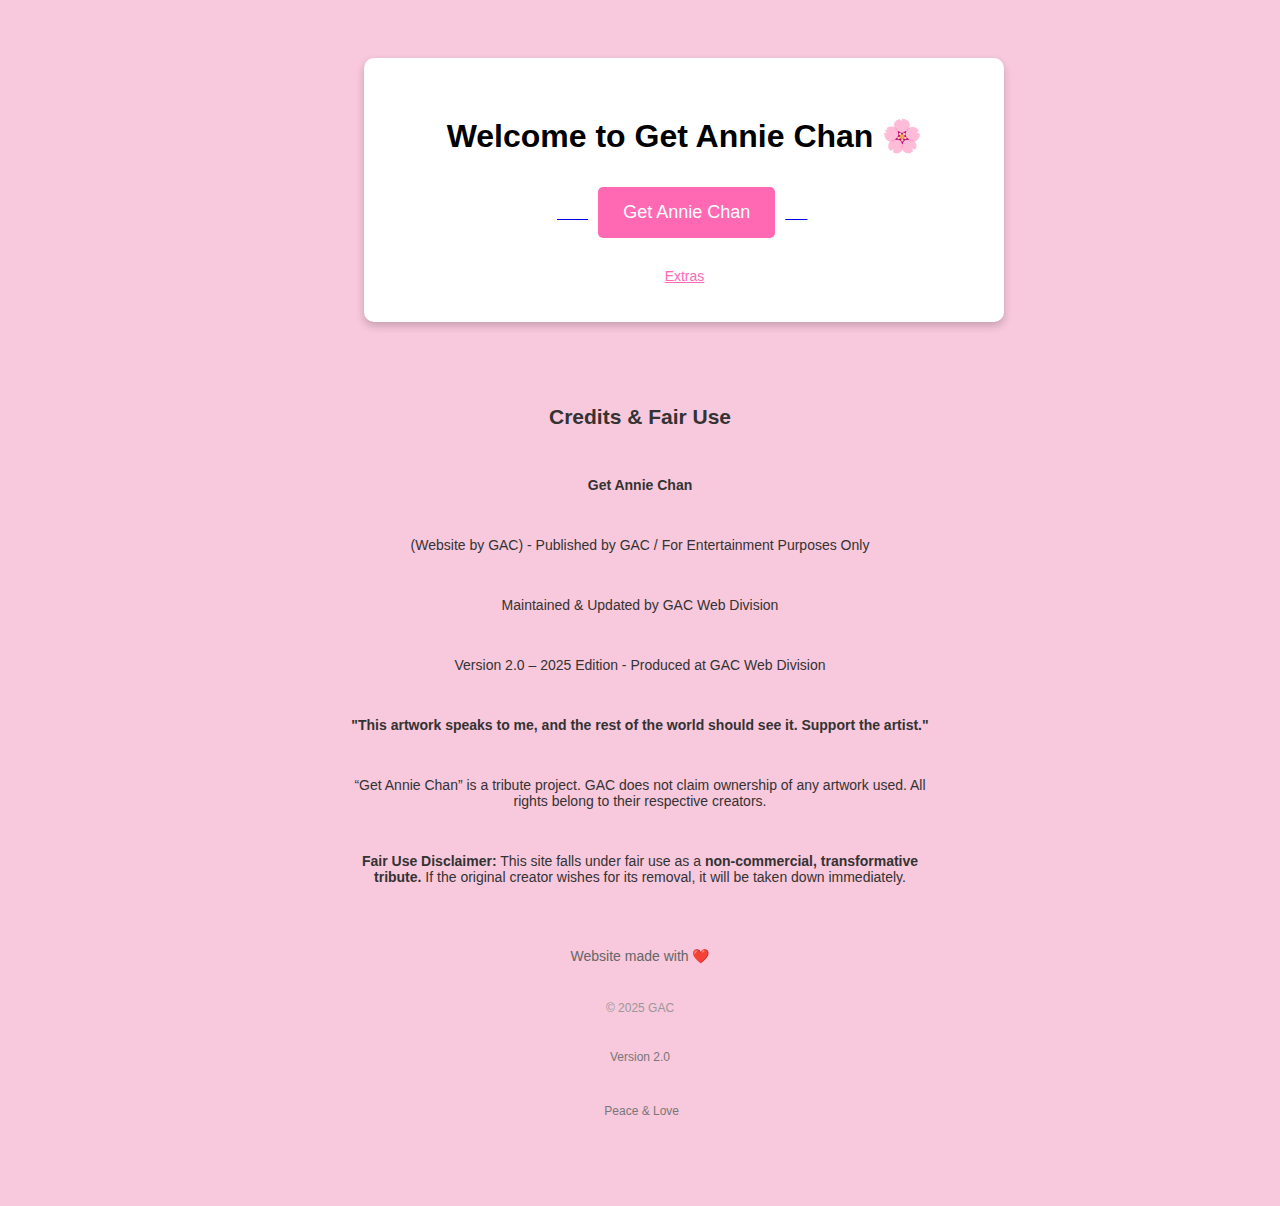
==== index.html @ fbb372e2 "Update index.html" ====
<!DOCTYPE html>
<html lang="en">
<head>
  <meta charset="UTF-8" />
  <meta name="viewport" content="width=device-width, initial-scale=1.0" />
  <title>Get Annie Chan</title>

  <!-- Link to external CSS -->
  <link rel="stylesheet" href="style.css" />

  <!-- Web App Manifest -->
  <link rel="manifest" href="manifest.json" />
  <link rel="icon" type="image/png" href="favicon.png" />
</head>
<body>
  <div class="container">
    <h1>Welcome to Get Annie Chan 🌸</h1>

    <!-- Main Download Button -->
    <a id="downloadButton" href="annie_chan.png" onclick="handleDownload(event);">
      <button class="default-btn">Get Annie Chan</button>
    </a>

    <!-- Extras Tab (Still Below Main Box) -->
    <a href="extras.html" class="extras-link">Extras</a>
  </div>

  <!-- Credits & Fair Use (Now Under Main Box, No Extra Box) -->
  <div class="credits-section">
    <h2>Credits & Fair Use</h2>
    <p><strong>Get Annie Chan</strong></p>
    <p>(Website by GAC) - Published by GAC / For Entertainment Purposes Only</p>
    <p>Maintained & Updated by GAC Web Division</p>
    <p>Version 2.0 – 2025 Edition - Produced at GAC Web Division</p>
    <p><strong>"This artwork speaks to me, and the rest of the world should see it. Support the artist."</strong></p>
    <p>“Get Annie Chan” is a tribute project. GAC does not claim ownership of any artwork used. All rights belong to their respective creators.</p>
    <p><strong>Fair Use Disclaimer:</strong> This site falls under fair use as a <strong>non-commercial, transformative tribute.</strong> If the original creator wishes for its removal, it will be taken down immediately.</p>

    <!-- Hidden Tribute to Sweet Girl -->
    <!-- Rest in peace, Sweet Girl. 🐋 -->
  </div>

  <!-- Footer -->
  <p class="footer">Website made with ❤️</p>
  <p class="copyright">© 2025 GAC</p>
  <p class="version">Version 2.0</p>
  <p style="font-size: 12px; color: #777; margin-top: 10px;">
    Peace & <a href="https://www.youtube.com/@g99ct" target="_blank" style="text-decoration: none; color: inherit;">Love</a>
  </p>

  <!-- JavaScript -->
  <script>
    // Register Service Worker
    if ('serviceWorker' in navigator) {
      navigator.serviceWorker.register('/service-worker.js')
        .then(() => console.log("Service Worker Registered"))
        .catch(error => console.error("Service Worker Error:", error));
    }

    // Haptic Feedback
    function triggerHapticFeedback() {
      if ("vibrate" in navigator) {
        navigator.vibrate(50);
      }
    }

    // Detect iOS Version
    function getIOSVersion() {
      let match = navigator.userAgent.match(/OS (\d+)_(\d+)_?(\d+)?/);
      return match ? parseFloat(match[1] + "." + match[2]) : null;
    }

    // Handle Download Button Behavior
    function handleDownload(event) {
      let iosVersion = getIOSVersion();

      if (iosVersion && iosVersion >= 11) {
        const link = document.createElement("a");
        link.href = "annie_chan.png";
        link.download = "annie_chan.png";
        document.body.appendChild(link);
        link.click();
        document.body.removeChild(link);
      } else {
        window.open("annie_chan.png", "_blank");
      }

      triggerHapticFeedback();
      event.preventDefault();
    }
  </script>
</body>
</html>
---- style.css ----
body { 
    font-family: Arial, sans-serif; 
    text-align: center; 
    padding: 50px;
    background-color: #f8c8dc; /* Soft Pink */
}
button {
    padding: 15px 25px;
    font-size: 18px;
    cursor: pointer;
    border: none;
    border-radius: 5px;
    transition: background-color 0.3s;
    margin: 10px;
}
.default-btn {
    background-color: #ff69b4; /* Pink */
    color: white;
}
.default-btn:hover {
    background-color: #ff1493; /* Darker Pink */
}
.container {
    background: white;
    padding: 20px;
    border-radius: 10px;
    box-shadow: 0 4px 8px rgba(0, 0, 0, 0.2);
    display: inline-block;
    width: 80%;
    max-width: 600px;
    margin-bottom: 20px; /* Adds space below the main box */
}
.footer {
    font-size: 14px;
    margin-top: 15px;
    color: #666;
}
.copyright {
    font-size: 12px;
    color: #999;
    margin-top: 5px;
}
.version {
    font-size: 12px;
    color: #777;
    margin-top: 5px;
}
/* Small Extras Button */
.extras-link {
    display: block;
    margin-top: 20px;
    font-size: 14px;
    color: #ff69b4; /* Pink */
    text-decoration: underline;
    cursor: pointer;
}
.extras-link:hover {
    color: #ff1493; /* Darker Pink */
}
/* Credits Section (Now Styled as Regular Text) */
.credits-section {
    text-align: center;
    margin-top: 30px;
    font-size: 14px;
    color: #333;
    width: 80%;
    max-width: 600px;
    margin-left: auto;
    margin-right: auto;
}
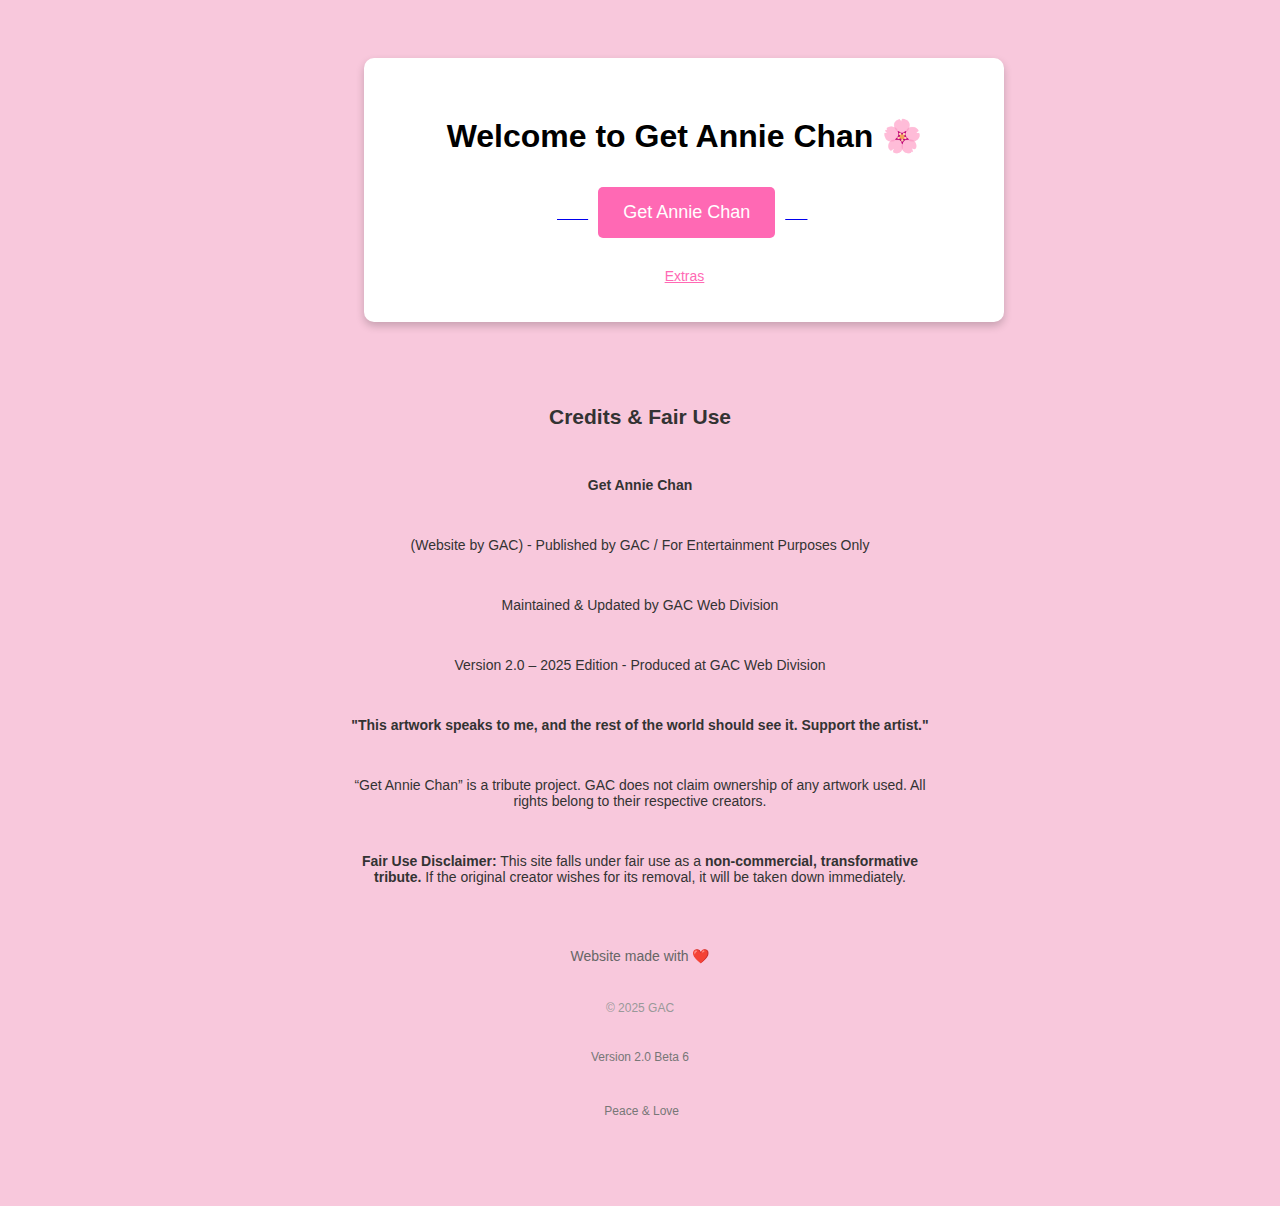
==== commit adb975e1: "Update index.html" ====
--- a/index.html
+++ b/index.html
@@ -43,7 +43,7 @@
   <!-- Footer -->
   <p class="footer">Website made with ❤️</p>
   <p class="copyright">© 2025 GAC</p>
-  <p class="version">Version 2.0</p>
+  <p class="version">Version 2.0 Beta 6</p>
   <p style="font-size: 12px; color: #777; margin-top: 10px;">
     Peace & <a href="https://www.youtube.com/@g99ct" target="_blank" style="text-decoration: none; color: inherit;">Love</a>
   </p>
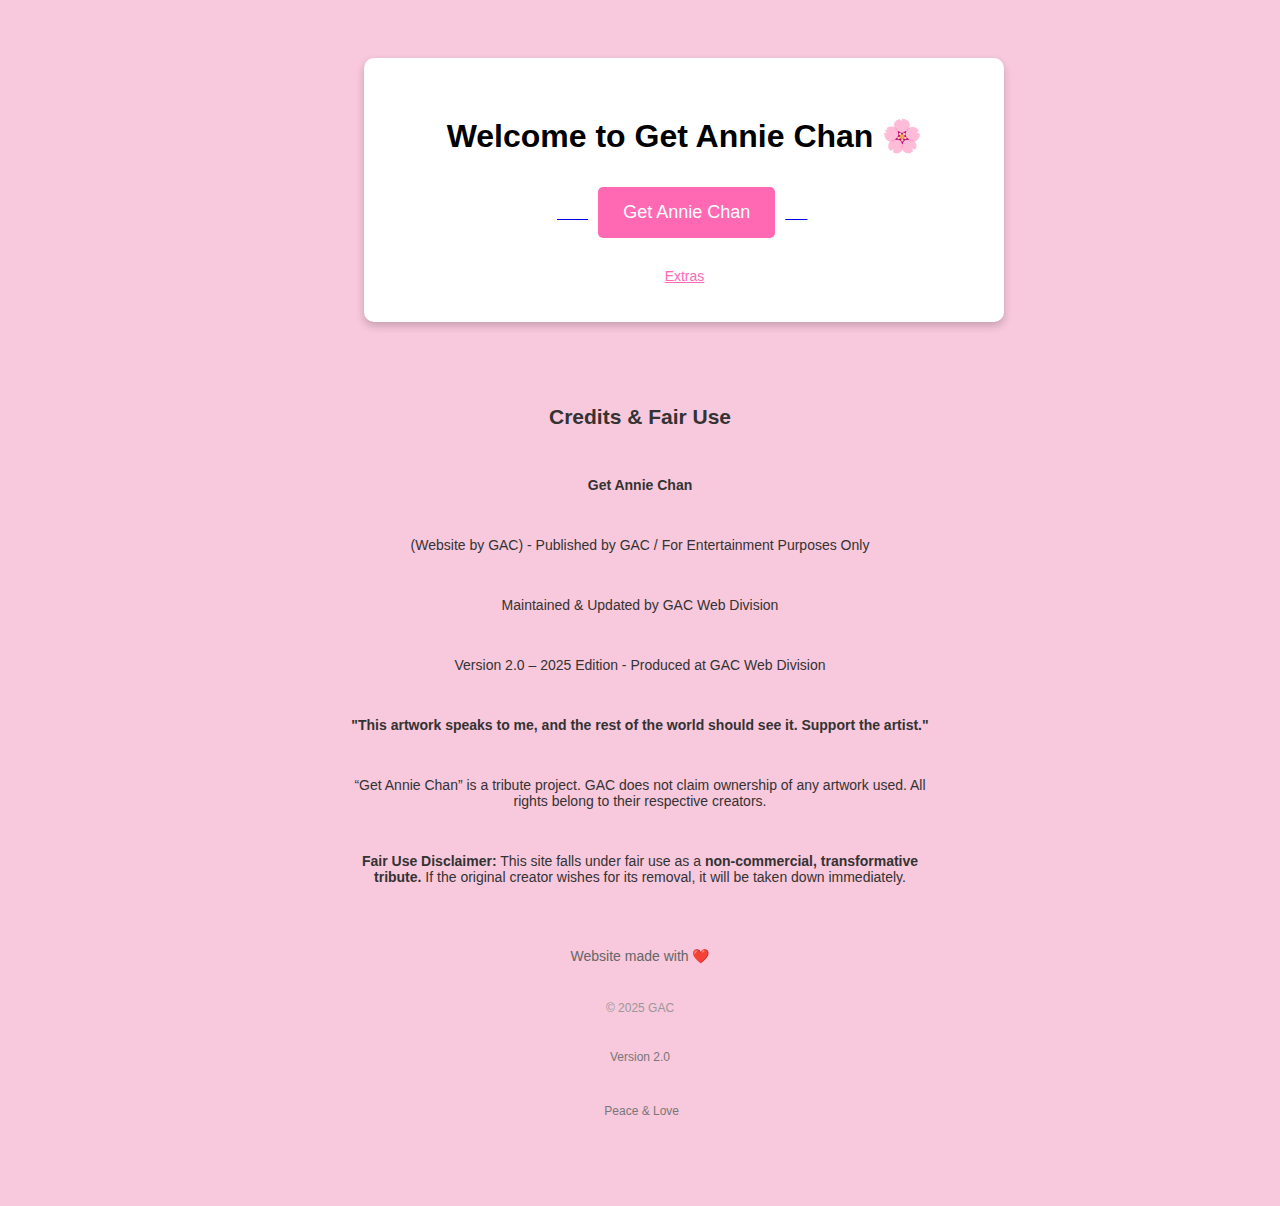
==== commit c024ce53: "Update index.html" ====
--- a/index.html
+++ b/index.html
@@ -43,9 +43,9 @@
   <!-- Footer -->
   <p class="footer">Website made with ❤️</p>
   <p class="copyright">© 2025 GAC</p>
-  <p class="version">Version 2.0 Beta 6</p>
+  <p class="version">Version 2.0</p>
   <p style="font-size: 12px; color: #777; margin-top: 10px;">
-    Peace & <a href="https://www.youtube.com/@g99ct" target="_blank" style="text-decoration: none; color: inherit;">Love</a>
+    Peace & <a href="https://www.youtube.com/watch?v=PUT_DAFT_MAFIA_LINK_HERE" target="_blank" style="text-decoration: none; color: inherit;">Love</a>
   </p>
 
   <!-- JavaScript -->
@@ -90,4 +90,4 @@
     }
   </script>
 </body>
-</html>
+</html>--- a/style.css
+++ b/style.css
@@ -67,4 +67,4 @@
     max-width: 600px;
     margin-left: auto;
     margin-right: auto;
-}
+}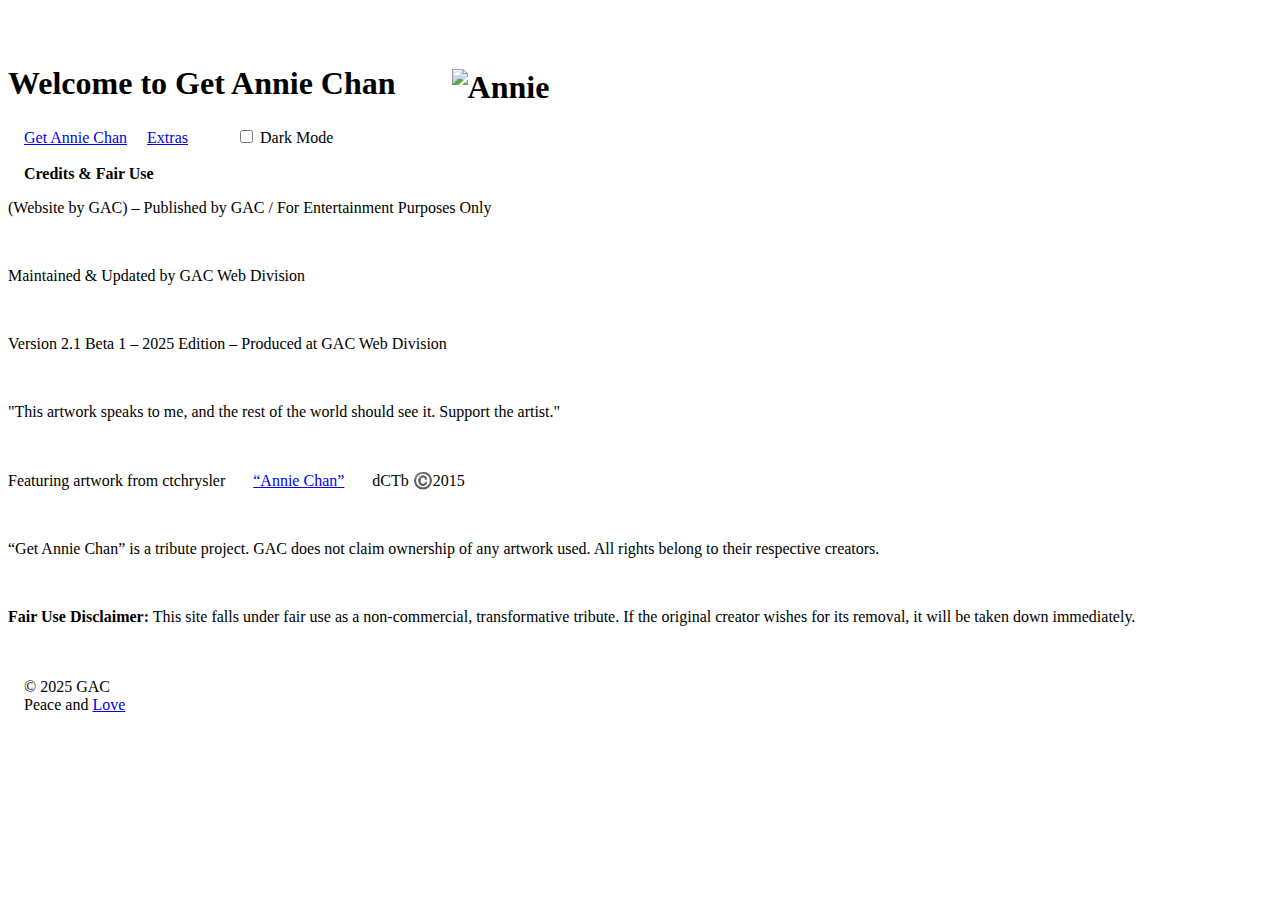
==== commit 64851dce: "Update index.html" ====
--- a/index.html
+++ b/index.html
@@ -2,92 +2,161 @@
 <html lang="en">
 <head>
   <meta charset="UTF-8" />
-  <meta name="viewport" content="width=device-width, initial-scale=1.0" />
+  <meta name="viewport" content="width=device-width, initial-scale=1.0"/>
   <title>Get Annie Chan</title>
+  <link rel="icon" type="image/png" href="favicon.png" />
+  <link rel="apple-touch-icon" href="apple-touch-icon.png" />
 
-  <!-- Link to external CSS -->
-  <link rel="stylesheet" href="style.css" />
+  <style>
+    :root {
+      --bg-color: #f8c8dc;
+      --text-color: #000;
+      --box-bg: #fff;
+      --button-bg: #e91e63;
+      --button-text: #fff;
+    }
 
-  <!-- Web App Manifest -->
-  <link rel="manifest" href="manifest.json" />
-  <link rel="icon" type="image/png" href="favicon.png" />
+    body {
+      font-family: Arial, sans-serif;
+      background-color: var(--bg-color);
+      color: var(--text-color);
+      text-align: center;
+      padding: 50px 10px;
+      margin: 0;
+    }
+
+    .container {
+      background: var(--box-bg);
+      padding: 20px;
+      border-radius: 30px;
+      display: inline-block;
+      box-shadow: 0 4px 8px rgba(0, 0, 0, 0.2);
+      max-width: 600px;
+      width: 100%;
+    }
+
+    .download-button {
+      background-color: var(--button-bg);
+      color: var(--button-text);
+      border: none;
+      padding: 12px 20px;
+      font-size: 16px;
+      border-radius: 30px;
+      cursor: pointer;
+      text-decoration: none;
+      display: inline-block;
+      margin-top: 20px;
+    }
+
+    .underline-link {
+      display: block;
+      margin-top: 24px;
+      font-size: 14px;
+      color: #e91e63;
+      text-decoration: underline;
+    }
+
+    .dark-toggle {
+      margin-top: 10px;
+      display: none;
+      font-size: 14px;
+    }
+
+    .credits {
+      font-size: 14px;
+      margin-top: 40px;
+      color: #c2185b;
+      max-width: 600px;
+      margin-left: auto;
+      margin-right: auto;
+    }
+
+    .credits a {
+      color: #e91e63;
+      text-decoration: underline;
+    }
+
+    .footer {
+      font-size: 13px;
+      margin-top: 20px;
+      color: #777;
+    }
+
+    .footer a {
+      color: #777;
+      text-decoration: none;
+    }
+
+    @media (prefers-color-scheme: dark) {
+      :root {
+        --bg-color: #121212;
+        --text-color: #eee;
+        --box-bg: #1e1e1e;
+        --button-bg: #ff4081;
+        --button-text: #fff;
+      }
+    }
+
+    body.dark-mode {
+      --bg-color: #121212;
+      --text-color: #eee;
+      --box-bg: #1e1e1e;
+      --button-bg: #ff4081;
+      --button-text: #fff;
+    }
+  </style>
 </head>
 <body>
   <div class="container">
-    <h1>Welcome to Get Annie Chan 🌸</h1>
+    <h1>Welcome to Get Annie Chan 
+      <img src="annie_thumb.jpg" alt="Annie" style="height: 28px; vertical-align: middle;" />
+    </h1>
 
-    <!-- Main Download Button -->
-    <a id="downloadButton" href="annie_chan.png" onclick="handleDownload(event);">
-      <button class="default-btn">Get Annie Chan</button>
-    </a>
+    <a href="annie_chan.png" class="download-button" download>Get Annie Chan</a>
 
-    <!-- Extras Tab (Still Below Main Box) -->
-    <a href="extras.html" class="extras-link">Extras</a>
+    <a href="/extras" class="underline-link">Extras</a>
+
+    <label for="darkToggle" class="dark-toggle">
+      <input type="checkbox" id="darkToggle" onchange="toggleDarkMode()"> Dark Mode
+    </label>
   </div>
 
-  <!-- Credits & Fair Use (Now Under Main Box, No Extra Box) -->
-  <div class="credits-section">
-    <h2>Credits & Fair Use</h2>
-    <p><strong>Get Annie Chan</strong></p>
-    <p>(Website by GAC) - Published by GAC / For Entertainment Purposes Only</p>
+  <div class="credits">
+    <strong>Credits & Fair Use</strong>
+    <p>(Website by GAC) – Published by GAC / For Entertainment Purposes Only</p>
     <p>Maintained & Updated by GAC Web Division</p>
-    <p>Version 2.0 – 2025 Edition - Produced at GAC Web Division</p>
-    <p><strong>"This artwork speaks to me, and the rest of the world should see it. Support the artist."</strong></p>
+    <p>Version 2.1 Beta 1 – 2025 Edition – Produced at GAC Web Division</p>
+    <p>"This artwork speaks to me, and the rest of the world should see it. Support the artist."</p>
+    <p>Featuring artwork from ctchrysler 
+      <a href="https://www.deviantart.com/dctb/art/Annie-Chan-579680748" target="_blank">“Annie Chan”</a> 
+      dCTb ©️2015
+    </p>
     <p>“Get Annie Chan” is a tribute project. GAC does not claim ownership of any artwork used. All rights belong to their respective creators.</p>
-    <p><strong>Fair Use Disclaimer:</strong> This site falls under fair use as a <strong>non-commercial, transformative tribute.</strong> If the original creator wishes for its removal, it will be taken down immediately.</p>
-
-    <!-- Hidden Tribute to Sweet Girl -->
-    <!-- Rest in peace, Sweet Girl. 🐋 -->
+    <p><strong>Fair Use Disclaimer:</strong> This site falls under fair use as a non-commercial, transformative tribute. If the original creator wishes for its removal, it will be taken down immediately.</p>
   </div>
 
-  <!-- Footer -->
-  <p class="footer">Website made with ❤️</p>
-  <p class="copyright">© 2025 GAC</p>
-  <p class="version">Version 2.0</p>
-  <p style="font-size: 12px; color: #777; margin-top: 10px;">
-    Peace & <a href="https://www.youtube.com/watch?v=PUT_DAFT_MAFIA_LINK_HERE" target="_blank" style="text-decoration: none; color: inherit;">Love</a>
-  </p>
+  <div class="footer">
+    © 2025 GAC<br />
+    Peace and <a href="https://m.youtube.com/watch?v=gDg7XKHPix8" target="_blank">Love</a>
+  </div>
 
-  <!-- JavaScript -->
   <script>
-    // Register Service Worker
-    if ('serviceWorker' in navigator) {
-      navigator.serviceWorker.register('/service-worker.js')
-        .then(() => console.log("Service Worker Registered"))
-        .catch(error => console.error("Service Worker Error:", error));
+    function getIOSVersion() {
+      const match = navigator.userAgent.match(/OS (\\d+)_/);
+      return match ? parseInt(match[1]) : null;
     }
 
-    // Haptic Feedback
-    function triggerHapticFeedback() {
-      if ("vibrate" in navigator) {
-        navigator.vibrate(50);
-      }
+    function toggleDarkMode() {
+      document.body.classList.toggle("dark-mode");
     }
 
-    // Detect iOS Version
-    function getIOSVersion() {
-      let match = navigator.userAgent.match(/OS (\d+)_(\d+)_?(\d+)?/);
-      return match ? parseFloat(match[1] + "." + match[2]) : null;
-    }
-
-    // Handle Download Button Behavior
-    function handleDownload(event) {
-      let iosVersion = getIOSVersion();
-
-      if (iosVersion && iosVersion >= 11) {
-        const link = document.createElement("a");
-        link.href = "annie_chan.png";
-        link.download = "annie_chan.png";
-        document.body.appendChild(link);
-        link.click();
-        document.body.removeChild(link);
-      } else {
-        window.open("annie_chan.png", "_blank");
+    window.onload = function () {
+      const iosVersion = getIOSVersion();
+      const darkToggle = document.querySelector(".dark-toggle");
+      if (iosVersion && iosVersion < 13) {
+        darkToggle.style.display = "block";
       }
-
-      triggerHapticFeedback();
-      event.preventDefault();
-    }
+    };
   </script>
 </body>
 </html>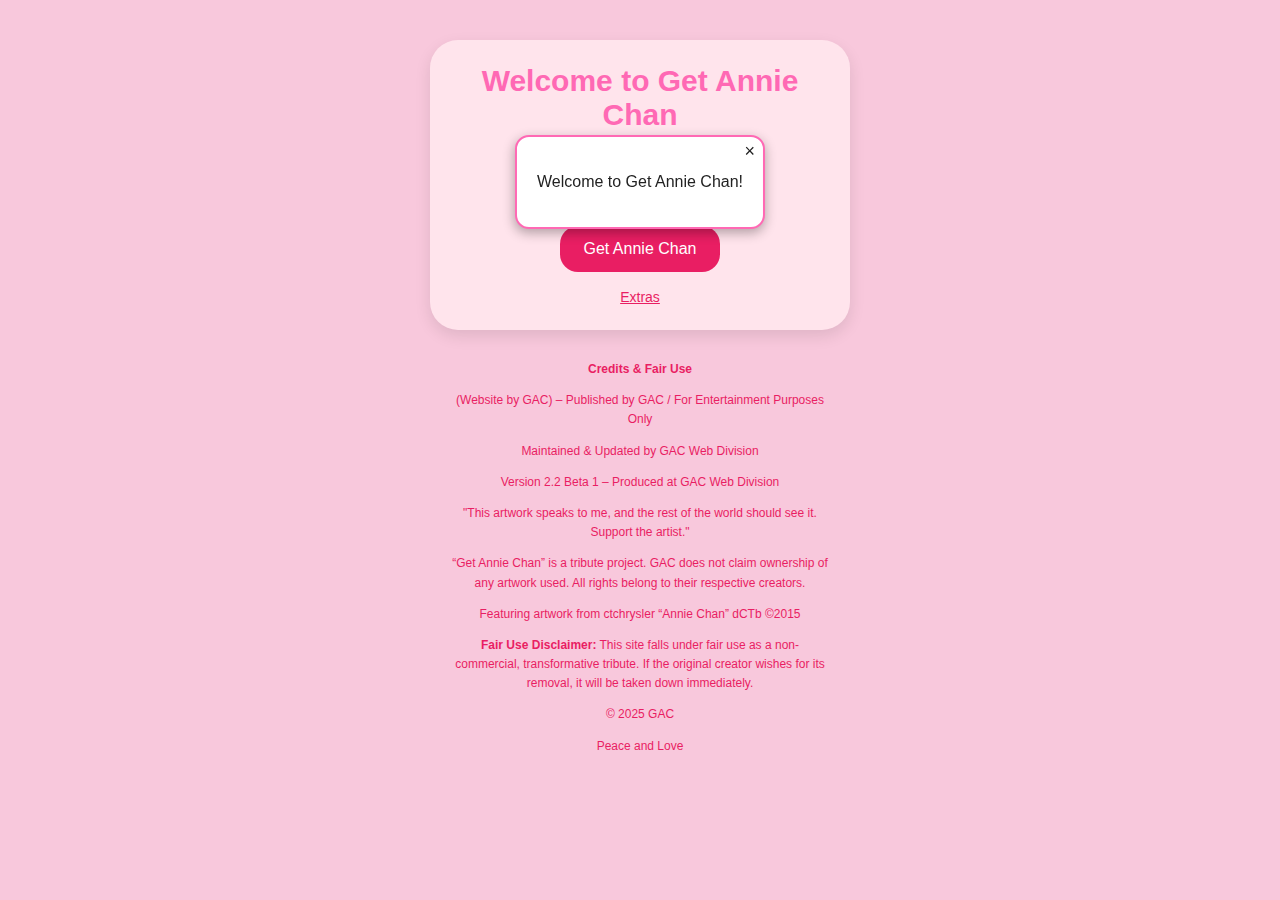
==== commit 148d99c6: "Add files via upload" ====
--- a/index.html
+++ b/index.html
@@ -1,162 +1,85 @@
 <!DOCTYPE html>
 <html lang="en">
 <head>
-  <meta charset="UTF-8" />
-  <meta name="viewport" content="width=device-width, initial-scale=1.0"/>
-  <title>Get Annie Chan</title>
-  <link rel="icon" type="image/png" href="favicon.png" />
-  <link rel="apple-touch-icon" href="apple-touch-icon.png" />
-
-  <style>
-    :root {
-      --bg-color: #f8c8dc;
-      --text-color: #000;
-      --box-bg: #fff;
-      --button-bg: #e91e63;
-      --button-text: #fff;
-    }
-
-    body {
-      font-family: Arial, sans-serif;
-      background-color: var(--bg-color);
-      color: var(--text-color);
-      text-align: center;
-      padding: 50px 10px;
-      margin: 0;
-    }
-
-    .container {
-      background: var(--box-bg);
-      padding: 20px;
-      border-radius: 30px;
-      display: inline-block;
-      box-shadow: 0 4px 8px rgba(0, 0, 0, 0.2);
-      max-width: 600px;
-      width: 100%;
-    }
-
-    .download-button {
-      background-color: var(--button-bg);
-      color: var(--button-text);
-      border: none;
-      padding: 12px 20px;
-      font-size: 16px;
-      border-radius: 30px;
-      cursor: pointer;
-      text-decoration: none;
-      display: inline-block;
-      margin-top: 20px;
-    }
-
-    .underline-link {
-      display: block;
-      margin-top: 24px;
-      font-size: 14px;
-      color: #e91e63;
-      text-decoration: underline;
-    }
-
-    .dark-toggle {
-      margin-top: 10px;
-      display: none;
-      font-size: 14px;
-    }
-
-    .credits {
-      font-size: 14px;
-      margin-top: 40px;
-      color: #c2185b;
-      max-width: 600px;
-      margin-left: auto;
-      margin-right: auto;
-    }
-
-    .credits a {
-      color: #e91e63;
-      text-decoration: underline;
-    }
-
-    .footer {
-      font-size: 13px;
-      margin-top: 20px;
-      color: #777;
-    }
-
-    .footer a {
-      color: #777;
-      text-decoration: none;
-    }
-
-    @media (prefers-color-scheme: dark) {
-      :root {
-        --bg-color: #121212;
-        --text-color: #eee;
-        --box-bg: #1e1e1e;
-        --button-bg: #ff4081;
-        --button-text: #fff;
-      }
-    }
-
-    body.dark-mode {
-      --bg-color: #121212;
-      --text-color: #eee;
-      --box-bg: #1e1e1e;
-      --button-bg: #ff4081;
-      --button-text: #fff;
-    }
-  </style>
+  <meta charset="UTF-8" />
+  <meta name="viewport" content="width=device-width, initial-scale=1.0" />
+  <title>Get Annie Chan</title>
+  <link rel="icon" href="favicon.png" />
+  <link rel="apple-touch-icon" href="apple-touch-icon.png" />
+  <link rel="stylesheet" href="style.css" />
 </head>
 <body>
-  <div class="container">
-    <h1>Welcome to Get Annie Chan 
-      <img src="annie_thumb.jpg" alt="Annie" style="height: 28px; vertical-align: middle;" />
-    </h1>
+  <div class="popup" id="popup">
+    <span class="close-btn" onclick="closePopup()">×</span>
+    <p>Welcome to Get Annie Chan!</p>
+  </div>
 
-    <a href="annie_chan.png" class="download-button" download>Get Annie Chan</a>
+  <div class="popup minimized" id="popup-mini" onclick="expandPopup()">
+    <p>Welcome to Get Annie Chan!</p>
+  </div>
 
-    <a href="/extras" class="underline-link">Extras</a>
+  <div class="card">
+    <h1 class="site-title">Welcome to Get Annie Chan <img src="annie_thumb.jpg" class="annie-icon" alt="Annie Icon" /></h1>
+    <a id="downloadButton" href="annie_chan.png" onclick="handleDownload(event);">
+      <button class="button">Get Annie Chan</button>
+    </a>
+    <div class="extras-container">
+      <a href="/extras" class="underline-link">Extras</a>
+    </div>
+  </div>
 
-    <label for="darkToggle" class="dark-toggle">
-      <input type="checkbox" id="darkToggle" onchange="toggleDarkMode()"> Dark Mode
-    </label>
-  </div>
+  <div class="credits">
+    <strong>Credits & Fair Use</strong>
+    <p>(Website by GAC) – Published by GAC / For Entertainment Purposes Only</p>
+    <p>Maintained & Updated by GAC Web Division</p>
+    <p>Version 2.2 Beta 1 – Produced at GAC Web Division</p>
+    <p>"This artwork speaks to me, and the rest of the world should see it. Support the artist."</p>
+    <p>“Get Annie Chan” is a tribute project. GAC does not claim ownership of any artwork used. All rights belong to their respective creators.</p>
+    <p>Featuring artwork from ctchrysler <a href="https://www.deviantart.com/dctb/art/Annie-Chan-579680748" target="_blank">“Annie Chan”</a> dCTb ©2015</p>
+    <p><strong>Fair Use Disclaimer:</strong> This site falls under fair use as a non-commercial, transformative tribute. If the original creator wishes for its removal, it will be taken down immediately.</p>
+    <p>© 2025 GAC</p>
+    <p>Peace and <a href="https://m.youtube.com/watch?v=gDg7XKHPix8">Love</a></p>
+  </div>
 
-  <div class="credits">
-    <strong>Credits & Fair Use</strong>
-    <p>(Website by GAC) – Published by GAC / For Entertainment Purposes Only</p>
-    <p>Maintained & Updated by GAC Web Division</p>
-    <p>Version 2.1 Beta 1 – 2025 Edition – Produced at GAC Web Division</p>
-    <p>"This artwork speaks to me, and the rest of the world should see it. Support the artist."</p>
-    <p>Featuring artwork from ctchrysler 
-      <a href="https://www.deviantart.com/dctb/art/Annie-Chan-579680748" target="_blank">“Annie Chan”</a> 
-      dCTb ©️2015
-    </p>
-    <p>“Get Annie Chan” is a tribute project. GAC does not claim ownership of any artwork used. All rights belong to their respective creators.</p>
-    <p><strong>Fair Use Disclaimer:</strong> This site falls under fair use as a non-commercial, transformative tribute. If the original creator wishes for its removal, it will be taken down immediately.</p>
-  </div>
+  <script>
+    function getIOSVersion() {
+      const match = navigator.userAgent.match(/OS (\d+)_/);
+      return match ? parseInt(match[1]) : null;
+    }
 
-  <div class="footer">
-    © 2025 GAC<br />
-    Peace and <a href="https://m.youtube.com/watch?v=gDg7XKHPix8" target="_blank">Love</a>
-  </div>
+    function handleDownload(event) {
+      const ios = getIOSVersion();
+      if (ios >= 11) {
+        const link = document.createElement("a");
+        link.href = "annie_chan.png";
+        link.download = "annie_chan.png";
+        document.body.appendChild(link);
+        link.click();
+        document.body.removeChild(link);
+      } else {
+        window.open("annie_chan.png", "_blank");
+      }
+      event.preventDefault();
+    }
 
-  <script>
-    function getIOSVersion() {
-      const match = navigator.userAgent.match(/OS (\\d+)_/);
-      return match ? parseInt(match[1]) : null;
-    }
+    window.onload = function() {
+      if (!localStorage.getItem("seenPopup")) {
+        document.getElementById("popup").style.display = "block";
+        localStorage.setItem("seenPopup", "true");
+      } else {
+        document.getElementById("popup-mini").style.display = "block";
+      }
+    }
 
-    function toggleDarkMode() {
-      document.body.classList.toggle("dark-mode");
-    }
+    function closePopup() {
+      document.getElementById("popup").style.display = "none";
+      document.getElementById("popup-mini").style.display = "block";
+    }
 
-    window.onload = function () {
-      const iosVersion = getIOSVersion();
-      const darkToggle = document.querySelector(".dark-toggle");
-      if (iosVersion && iosVersion < 13) {
-        darkToggle.style.display = "block";
-      }
-    };
-  </script>
+    function expandPopup() {
+      document.getElementById("popup-mini").style.display = "none";
+      document.getElementById("popup").style.display = "block";
+    }
+  </script>
 </body>
-</html>+</html>
--- a/style.css
+++ b/style.css
@@ -0,0 +1,115 @@
+body {
+  margin: 0;
+  background-color: #f8c8dc;
+  font-family: Arial, sans-serif;
+  text-align: center;
+  color: #222;
+}
+
+.card {
+  background: #ffe4ec;
+  margin: 40px auto 20px;
+  padding: 24px 20px;
+  border-radius: 28px;
+  width: 90%;
+  max-width: 380px;
+  box-shadow: 0 6px 16px rgba(0, 0, 0, 0.1);
+}
+
+.site-title {
+  font-size: 30px;
+  font-weight: bold;
+  color: #ff69b4;
+  display: flex;
+  align-items: center;
+  justify-content: center;
+  gap: 12px;
+  margin-top: 0;
+  margin-bottom: 20px;
+  flex-wrap: wrap;
+  text-align: center;
+}
+
+.annie-icon {
+  width: 42px;
+  height: 42px;
+  border-radius: 6px;
+  object-fit: cover;
+}
+
+.button {
+  background-color: #e91e63;
+  color: white;
+  border: none;
+  padding: 14px 24px;
+  border-radius: 18px;
+  font-size: 16px;
+  cursor: pointer;
+  margin-top: 20px;
+  transition: background-color 0.3s ease;
+}
+
+.button:hover {
+  background-color: #d81b60;
+}
+
+.extras-container {
+  margin-top: 16px;
+}
+
+.underline-link {
+  color: #e91e63;
+  text-decoration: underline;
+  font-size: 14px;
+}
+
+.credits {
+  font-size: 12px;
+  color: #e91e63;
+  margin: 30px auto 40px;
+  line-height: 1.6;
+  max-width: 380px;
+}
+
+.credits a {
+  color: inherit;
+  text-decoration: none;
+}
+
+.credits a:hover {
+  text-decoration: underline;
+}
+
+.popup {
+  display: none;
+  position: fixed;
+  top: 15%;
+  left: 50%;
+  transform: translateX(-50%);
+  background-color: white;
+  color: #222;
+  padding: 20px;
+  border: 2px solid #ff69b4;
+  border-radius: 14px;
+  z-index: 9999;
+  box-shadow: 0 4px 12px rgba(0, 0, 0, 0.3);
+}
+
+.popup.minimized {
+  top: auto;
+  bottom: 10px;
+  right: 10px;
+  left: auto;
+  transform: none;
+  font-size: 12px;
+  padding: 10px 16px;
+  cursor: pointer;
+}
+
+.close-btn {
+  position: absolute;
+  top: 4px;
+  right: 8px;
+  font-size: 18px;
+  cursor: pointer;
+}
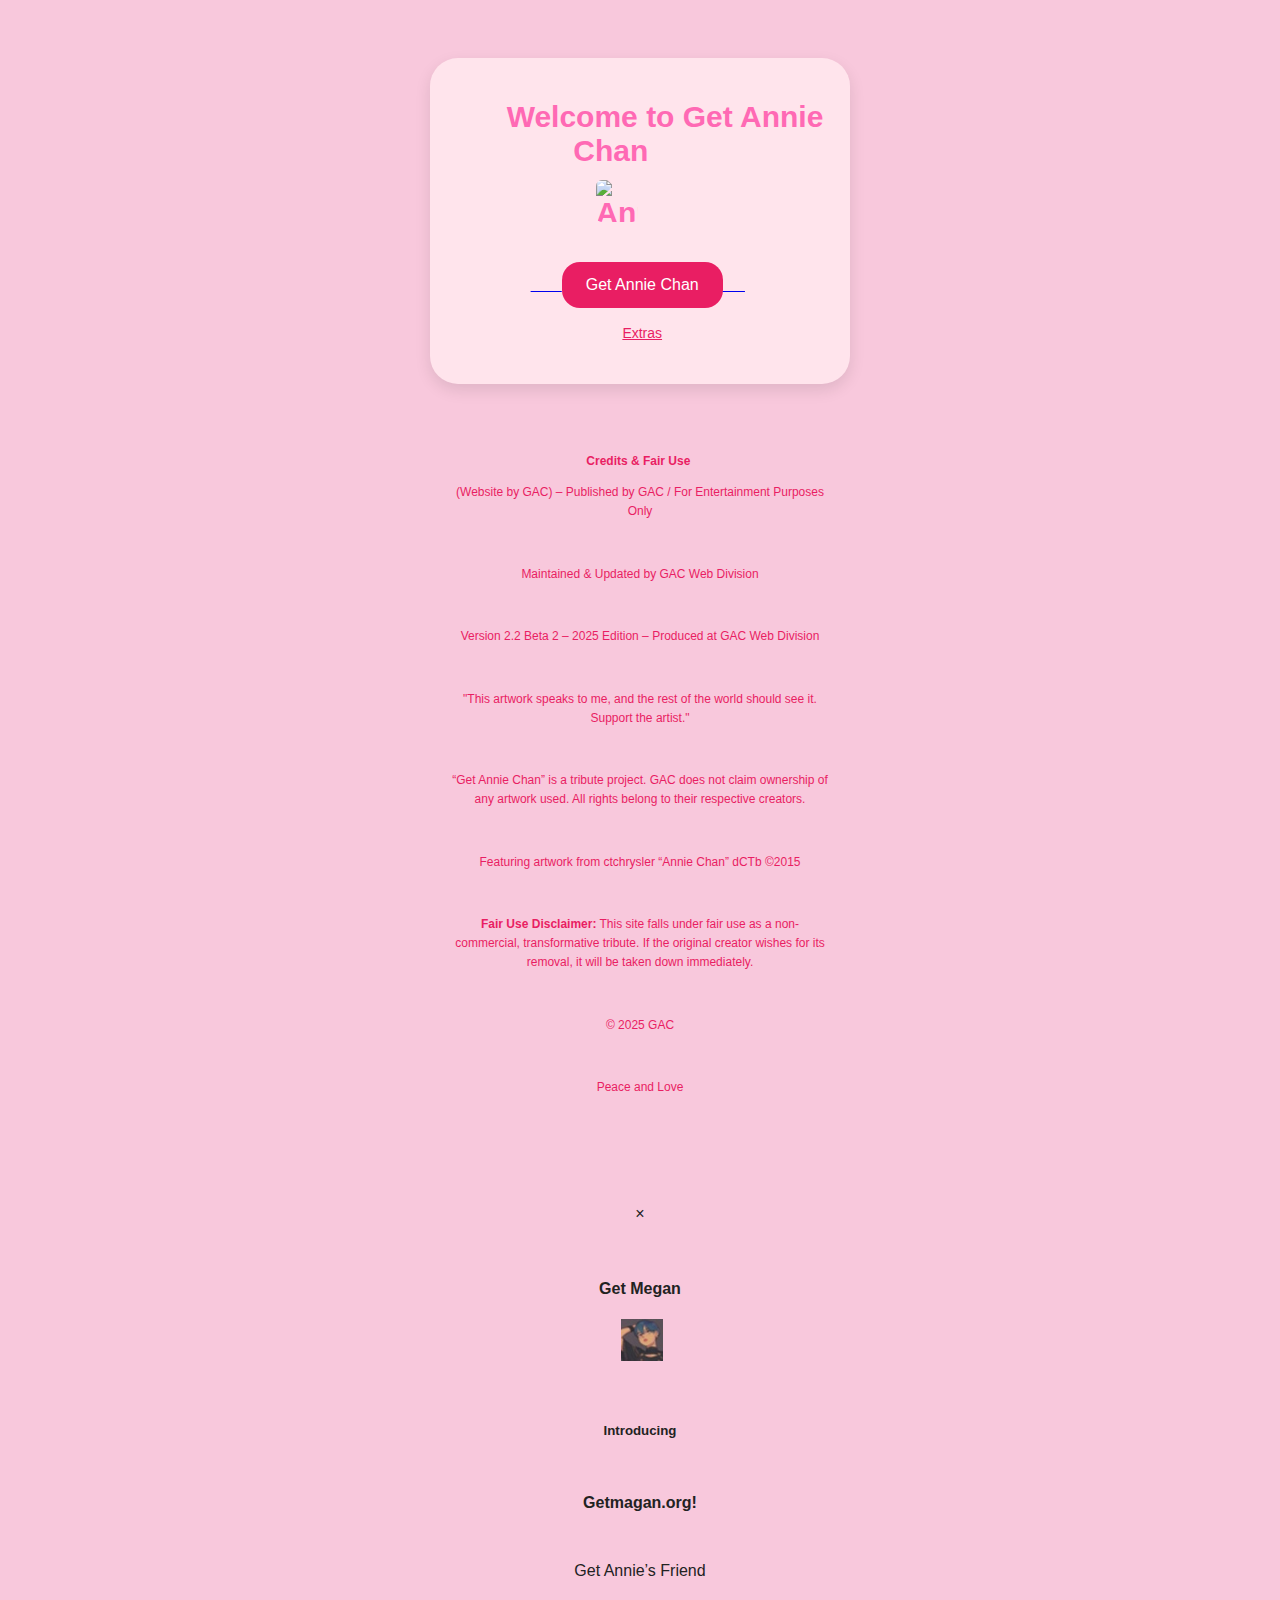
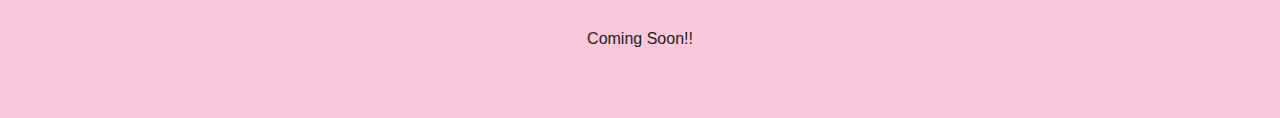
==== commit a79685e3: "Update index.html" ====
--- a/index.html
+++ b/index.html
@@ -1,85 +1,173 @@
 <!DOCTYPE html>
 <html lang="en">
 <head>
-  <meta charset="UTF-8" />
-  <meta name="viewport" content="width=device-width, initial-scale=1.0" />
-  <title>Get Annie Chan</title>
-  <link rel="icon" href="favicon.png" />
-  <link rel="apple-touch-icon" href="apple-touch-icon.png" />
-  <link rel="stylesheet" href="style.css" />
+  <meta charset="UTF-8" />
+  <meta name="viewport" content="width=device-width, initial-scale=1.0" />
+  <title>Get Annie Chan</title>
+  <link rel="icon" href="favicon.png" />
+  <link rel="apple-touch-icon" href="apple-touch-icon.png" />
+  <link rel="stylesheet" href="style.css" />
 </head>
 <body>
-  <div class="popup" id="popup">
-    <span class="close-btn" onclick="closePopup()">×</span>
-    <p>Welcome to Get Annie Chan!</p>
-  </div>
 
-  <div class="popup minimized" id="popup-mini" onclick="expandPopup()">
-    <p>Welcome to Get Annie Chan!</p>
-  </div>
+  <div class="card">
+    <h1 class="site-title">
+      Welcome to Get Annie Chan
+      <img src="annie_thumb.jpg" alt="Annie Icon" class="annie-icon" />
+    </h1>
+    <a id="downloadButton" href="annie_chan.png" onclick="handleDownload(event);">
+      <button class="button">Get Annie Chan</button>
+    </a>
+    <div class="extras-container">
+      <a href="/extras" class="underline-link">Extras</a>
+    </div>
+  </div>
 
-  <div class="card">
-    <h1 class="site-title">Welcome to Get Annie Chan <img src="annie_thumb.jpg" class="annie-icon" alt="Annie Icon" /></h1>
-    <a id="downloadButton" href="annie_chan.png" onclick="handleDownload(event);">
-      <button class="button">Get Annie Chan</button>
-    </a>
-    <div class="extras-container">
-      <a href="/extras" class="underline-link">Extras</a>
-    </div>
-  </div>
+  <div class="credits">
+    <strong>Credits & Fair Use</strong>
+    <p>(Website by GAC) – Published by GAC / For Entertainment Purposes Only</p>
+    <p>Maintained & Updated by GAC Web Division</p>
+    <p>Version 2.2 Beta 2 – 2025 Edition – Produced at GAC Web Division</p>
+    <p>"This artwork speaks to me, and the rest of the world should see it. Support the artist."</p>
+    <p>“Get Annie Chan” is a tribute project. GAC does not claim ownership of any artwork used. All rights belong to their respective creators.</p>
+    <p>Featuring artwork from ctchrysler <a href="https://www.deviantart.com/dctb/art/Annie-Chan-579680748" target="_blank">“Annie Chan”</a> dCTb ©2015</p>
+    <p><strong>Fair Use Disclaimer:</strong> This site falls under fair use as a non-commercial, transformative tribute. If the original creator wishes for its removal, it will be taken down immediately.</p>
+    <p>© 2025 GAC</p>
+    <p>Peace and <a href="https://m.youtube.com/watch?v=gDg7XKHPix8" style="text-decoration: none;">Love</a></p>
+  </div>
 
-  <div class="credits">
-    <strong>Credits & Fair Use</strong>
-    <p>(Website by GAC) – Published by GAC / For Entertainment Purposes Only</p>
-    <p>Maintained & Updated by GAC Web Division</p>
-    <p>Version 2.2 Beta 1 – Produced at GAC Web Division</p>
-    <p>"This artwork speaks to me, and the rest of the world should see it. Support the artist."</p>
-    <p>“Get Annie Chan” is a tribute project. GAC does not claim ownership of any artwork used. All rights belong to their respective creators.</p>
-    <p>Featuring artwork from ctchrysler <a href="https://www.deviantart.com/dctb/art/Annie-Chan-579680748" target="_blank">“Annie Chan”</a> dCTb ©2015</p>
-    <p><strong>Fair Use Disclaimer:</strong> This site falls under fair use as a non-commercial, transformative tribute. If the original creator wishes for its removal, it will be taken down immediately.</p>
-    <p>© 2025 GAC</p>
-    <p>Peace and <a href="https://m.youtube.com/watch?v=gDg7XKHPix8">Love</a></p>
-  </div>
+  <!-- PROMO POPUP -->
+  <div class="promo-popup closed" id="promoPopup">
+    <div class="promo-close" onclick="togglePopup(false)">×</div>
+    <div class="promo-header" onclick="togglePopup(true)">
+      <h4>Get Megan</h4>
+      <img src="megan_thumb.jpeg" alt="Megan Thumbnail">
+    </div>
+    <div class="promo-body">
+      <h5>Introducing</h5>
+      <p><strong>Getmagan.org!</strong></p>
+      <p>Get Annie’s Friend</p>
+      <p>Coming Soon!!</p>
+    </div>
+  </div>
 
-  <script>
-    function getIOSVersion() {
-      const match = navigator.userAgent.match(/OS (\d+)_/);
-      return match ? parseInt(match[1]) : null;
-    }
+  <!-- POPUP STYLES -->
+  <style>
+    .promo-popup {
+      position: fixed;
+      bottom: 20px;
+      right: 20px;
+      width: 280px;
+      background-color: #5B5259;
+      color: #f8c8dc;
+      border-radius: 20px;
+      border: 2px solid #f8c8dc;
+      box-shadow: 0 4px 12px rgba(0,0,0,0.2);
+      font-family: Arial, sans-serif;
+      z-index: 9999;
+      transition: height 0.3s ease, padding 0.3s ease;
+      overflow: hidden;
+    }
 
-    function handleDownload(event) {
-      const ios = getIOSVersion();
-      if (ios >= 11) {
-        const link = document.createElement("a");
-        link.href = "annie_chan.png";
-        link.download = "annie_chan.png";
-        document.body.appendChild(link);
-        link.click();
-        document.body.removeChild(link);
-      } else {
-        window.open("annie_chan.png", "_blank");
-      }
-      event.preventDefault();
-    }
+    .promo-popup.closed {
+      height: 70px;
+      padding: 10px 14px;
+      cursor: pointer;
+    }
 
-    window.onload = function() {
-      if (!localStorage.getItem("seenPopup")) {
-        document.getElementById("popup").style.display = "block";
-        localStorage.setItem("seenPopup", "true");
-      } else {
-        document.getElementById("popup-mini").style.display = "block";
-      }
-    }
+    .promo-popup.open {
+      height: 190px;
+      padding: 20px 18px;
+    }
 
-    function closePopup() {
-      document.getElementById("popup").style.display = "none";
-      document.getElementById("popup-mini").style.display = "block";
-    }
+    .promo-header {
+      display: flex;
+      align-items: center;
+      justify-content: space-between;
+    }
 
-    function expandPopup() {
-      document.getElementById("popup-mini").style.display = "none";
-      document.getElementById("popup").style.display = "block";
-    }
-  </script>
+    .promo-header h4 {
+      font-size: 18px;
+      margin: 0;
+      font-weight: bold;
+      color: #f8c8dc;
+    }
+
+    .promo-header img {
+      width: 42px;
+      height: 42px;
+      border-radius: 8px;
+      object-fit: cover;
+      margin-left: 12px;
+    }
+
+    .promo-body {
+      margin-top: 18px;
+      display: none;
+    }
+
+    .promo-popup.open .promo-body {
+      display: block;
+    }
+
+    .promo-body h5 {
+      font-size: 20px;
+      margin-bottom: 10px;
+    }
+
+    .promo-body p {
+      margin: 4px 0;
+      font-size: 14px;
+    }
+
+    .promo-close {
+      position: absolute;
+      top: 8px;
+      right: 12px;
+      font-size: 16px;
+      font-weight: bold;
+      color: #f8c8dc;
+      cursor: pointer;
+    }
+  </style>
+
+  <!-- SCRIPT FOR DOWNLOAD + POPUP -->
+  <script>
+    function getIOSVersion() {
+      const match = navigator.userAgent.match(/OS (\d+)_/);
+      return match ? parseInt(match[1]) : null;
+    }
+
+    function handleDownload(event) {
+      const ios = getIOSVersion();
+      if (ios >= 11) {
+        const link = document.createElement("a");
+        link.href = "annie_chan.png";
+        link.download = "annie_chan.png";
+        document.body.appendChild(link);
+        link.click();
+        document.body.removeChild(link);
+      } else {
+        window.open("annie_chan.png", "_blank");
+      }
+      event.preventDefault();
+    }
+
+    function togglePopup(open) {
+      const popup = document.getElementById("promoPopup");
+      if (open) {
+        popup.classList.remove("closed");
+        popup.classList.add("open");
+      } else {
+        popup.classList.remove("open");
+        popup.classList.add("closed");
+      }
+    }
+
+    window.addEventListener("DOMContentLoaded", () => {
+      document.getElementById("promoPopup").classList.add("open");
+    });
+  </script>
+
 </body>
-</html>
+</html>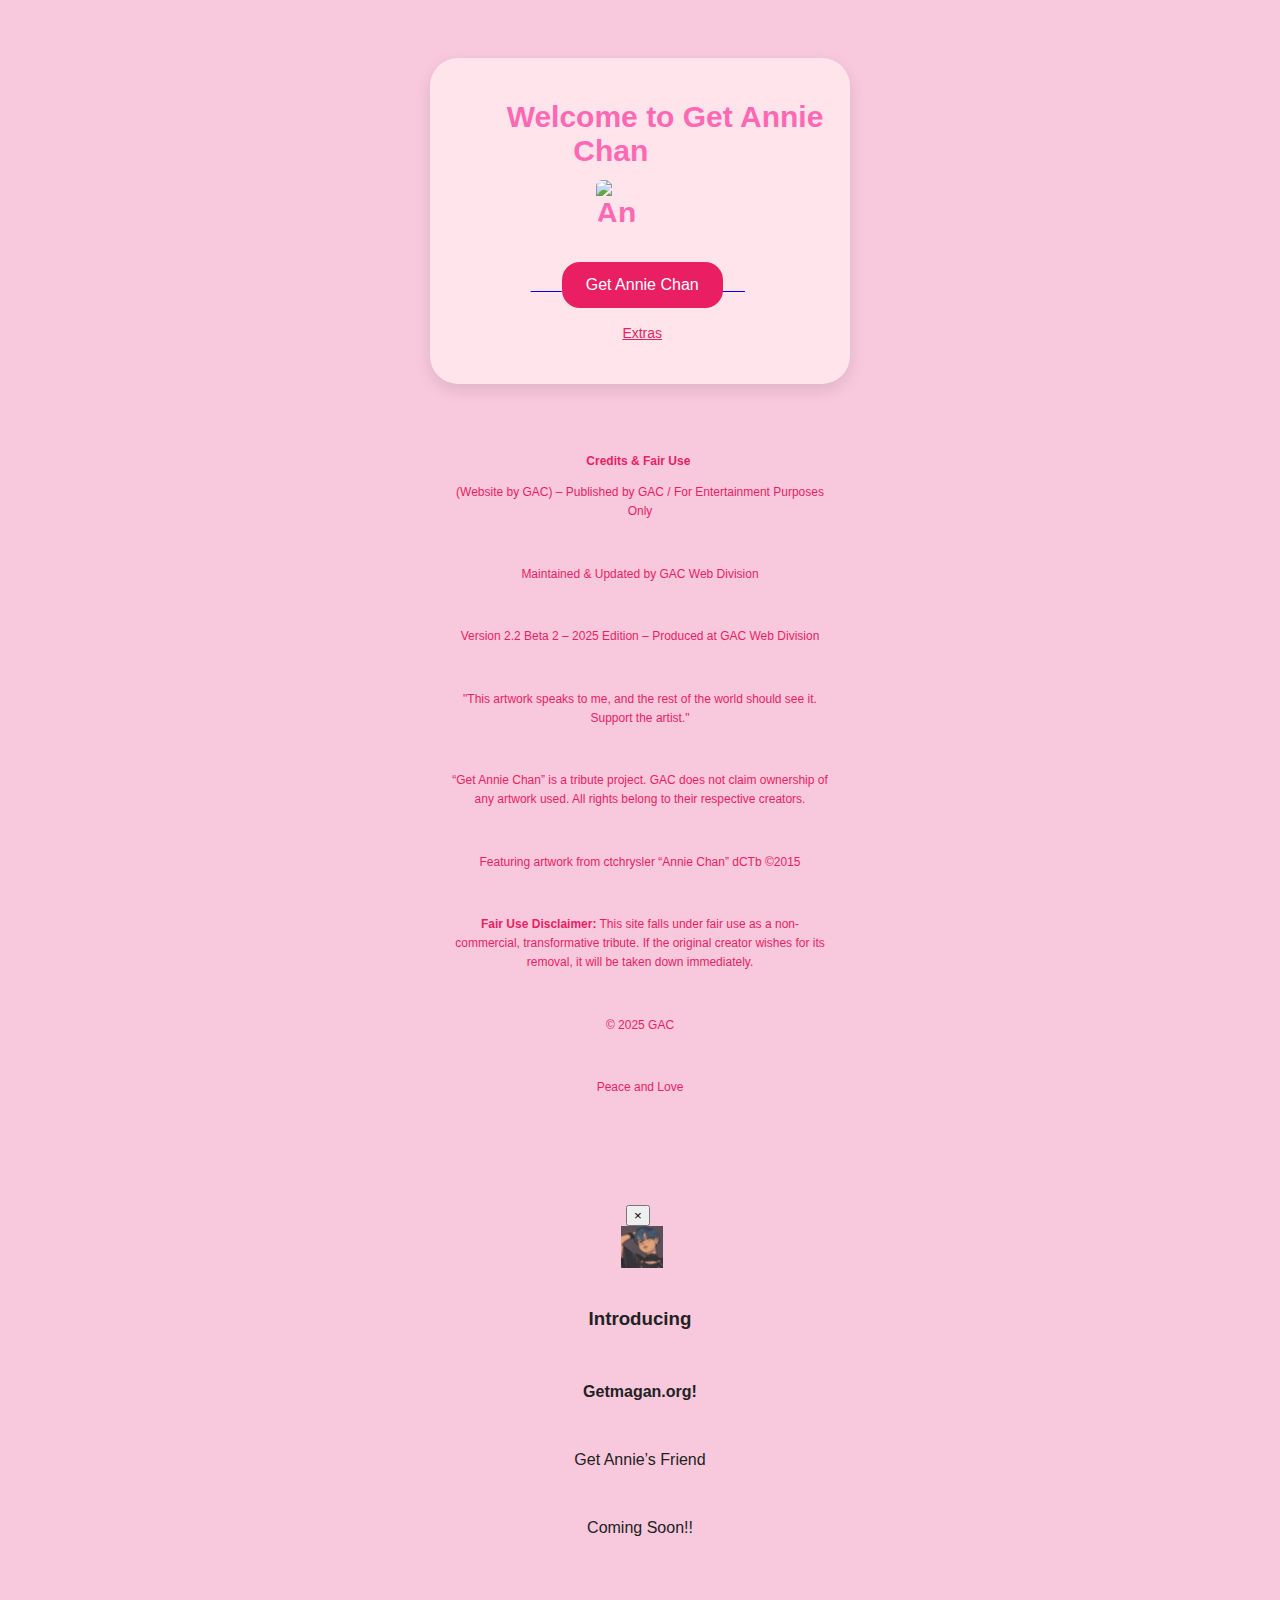
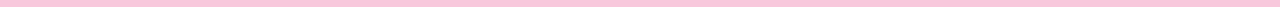
==== commit 21c1b3e4: "Update index.html" ====
--- a/index.html
+++ b/index.html
@@ -36,15 +36,14 @@
     <p>Peace and <a href="https://m.youtube.com/watch?v=gDg7XKHPix8" style="text-decoration: none;">Love</a></p>
   </div>
 
-  <!-- PROMO POPUP -->
-  <div class="promo-popup closed" id="promoPopup">
-    <div class="promo-close" onclick="togglePopup(false)">×</div>
-    <div class="promo-header" onclick="togglePopup(true)">
-      <h4>Get Megan</h4>
-      <img src="megan_thumb.jpeg" alt="Megan Thumbnail">
-    </div>
-    <div class="promo-body">
-      <h5>Introducing</h5>
+  <!-- REAL PROMO POPUP -->
+  <div class="popup-wrapper" id="popupWrapper">
+    <div class="popup-card">
+      <button class="popup-close" onclick="closePopup()">×</button>
+      <div class="popup-thumb">
+        <img src="megan_thumb.jpeg" alt="Megan Thumbnail">
+      </div>
+      <h3>Introducing</h3>
       <p><strong>Getmagan.org!</strong></p>
       <p>Get Annie’s Friend</p>
       <p>Coming Soon!!</p>
@@ -53,80 +52,60 @@
 
   <!-- POPUP STYLES -->
   <style>
-    .promo-popup {
+    .popup-wrapper {
       position: fixed;
-      bottom: 20px;
-      right: 20px;
-      width: 280px;
+      bottom: -400px;
+      left: 50%;
+      transform: translateX(-50%);
+      z-index: 9999;
+      animation: slideUp 0.7s ease forwards;
+    }
+
+    @keyframes slideUp {
+      to {
+        bottom: 40px;
+      }
+    }
+
+    .popup-card {
       background-color: #5B5259;
       color: #f8c8dc;
-      border-radius: 20px;
       border: 2px solid #f8c8dc;
-      box-shadow: 0 4px 12px rgba(0,0,0,0.2);
+      border-radius: 18px;
+      width: 280px;
+      text-align: center;
+      padding: 20px 16px;
+      box-shadow: 0 6px 18px rgba(0, 0, 0, 0.3);
       font-family: Arial, sans-serif;
-      z-index: 9999;
-      transition: height 0.3s ease, padding 0.3s ease;
-      overflow: hidden;
+      position: relative;
     }
 
-    .promo-popup.closed {
-      height: 70px;
-      padding: 10px 14px;
-      cursor: pointer;
+    .popup-card h3 {
+      margin: 12px 0 4px;
+      font-size: 18px;
     }
 
-    .promo-popup.open {
-      height: 190px;
-      padding: 20px 18px;
-    }
-
-    .promo-header {
-      display: flex;
-      align-items: center;
-      justify-content: space-between;
-    }
-
-    .promo-header h4 {
-      font-size: 18px;
-      margin: 0;
-      font-weight: bold;
-      color: #f8c8dc;
-    }
-
-    .promo-header img {
-      width: 42px;
-      height: 42px;
-      border-radius: 8px;
-      object-fit: cover;
-      margin-left: 12px;
-    }
-
-    .promo-body {
-      margin-top: 18px;
-      display: none;
-    }
-
-    .promo-popup.open .promo-body {
-      display: block;
-    }
-
-    .promo-body h5 {
-      font-size: 20px;
-      margin-bottom: 10px;
-    }
-
-    .promo-body p {
+    .popup-card p {
       margin: 4px 0;
       font-size: 14px;
     }
 
-    .promo-close {
+    .popup-thumb img {
+      width: 56px;
+      height: 56px;
+      border-radius: 12px;
+      object-fit: cover;
+      margin-bottom: 10px;
+    }
+
+    .popup-close {
       position: absolute;
-      top: 8px;
-      right: 12px;
-      font-size: 16px;
-      font-weight: bold;
+      top: 6px;
+      right: 10px;
+      border: none;
+      background: none;
       color: #f8c8dc;
+      font-size: 18px;
       cursor: pointer;
     }
   </style>
@@ -153,20 +132,10 @@
       event.preventDefault();
     }
 
-    function togglePopup(open) {
-      const popup = document.getElementById("promoPopup");
-      if (open) {
-        popup.classList.remove("closed");
-        popup.classList.add("open");
-      } else {
-        popup.classList.remove("open");
-        popup.classList.add("closed");
-      }
+    function closePopup() {
+      const wrapper = document.getElementById('popupWrapper');
+      wrapper.style.display = 'none';
     }
-
-    window.addEventListener("DOMContentLoaded", () => {
-      document.getElementById("promoPopup").classList.add("open");
-    });
   </script>
 
 </body>
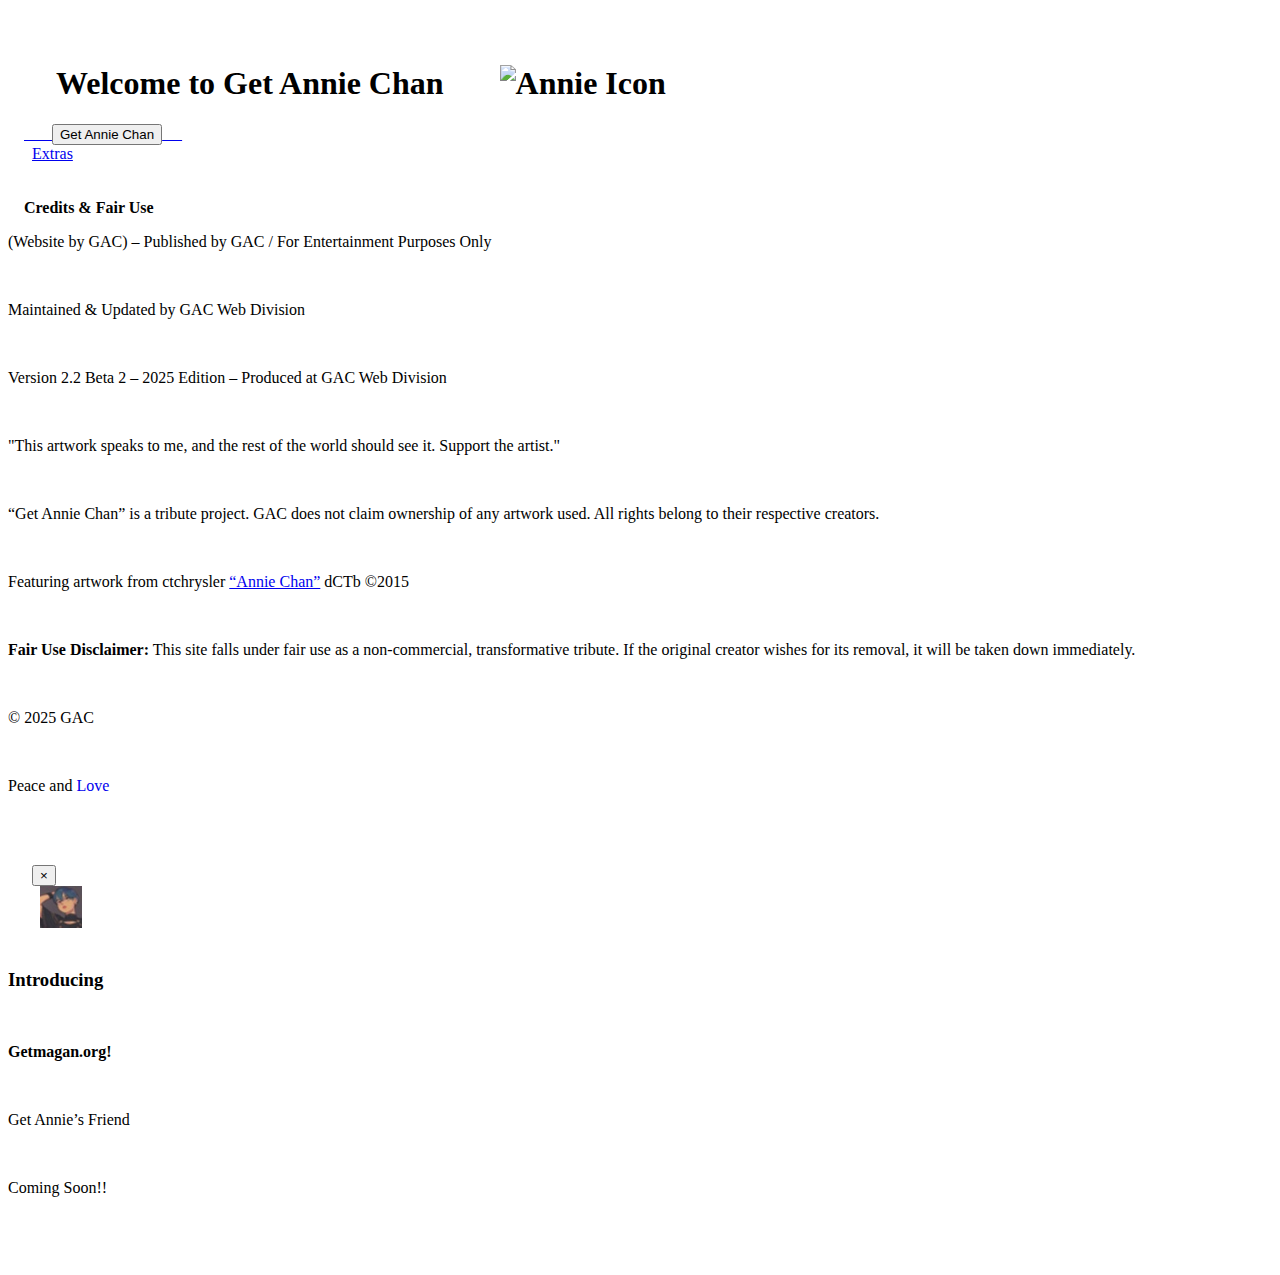
==== commit 9950d2b6: "Update index.html" ====
--- a/index.html
+++ b/index.html
@@ -6,7 +6,7 @@
   <title>Get Annie Chan</title>
   <link rel="icon" href="favicon.png" />
   <link rel="apple-touch-icon" href="apple-touch-icon.png" />
-  <link rel="stylesheet" href="style.css" />
+  <link rel="stylesheet" href="glassmorphic-style.css" />
 </head>
 <body>
 
@@ -139,4 +139,4 @@
   </script>
 
 </body>
-</html>+</html>
--- a/glassmorphic-style.css
+++ b/glassmorphic-style.css
@@ -0,0 +1,56 @@
+
+.backdrop-card {
+  background: rgba(255, 255, 255, 0.2);
+  border-radius: 24px;
+  box-shadow: 0 8px 32px rgba(0, 0, 0, 0.1);
+  backdrop-filter: blur(14px);
+  -webkit-backdrop-filter: blur(14px);
+  border: 1px solid rgba(255, 255, 255, 0.3);
+  padding: 24px;
+}
+
+
+.neu-button {
+  background: linear-gradient(145deg, #d0d0d0, #f8f8f8);
+  border-radius: 14px;
+  border: none;
+  padding: 14px 28px;
+  box-shadow: 5px 5px 12px #bebebe, -5px -5px 12px #ffffff;
+  font-weight: bold;
+  color: #444;
+  transition: all 0.2s ease;
+}
+
+.neu-button:hover {
+  box-shadow: inset 5px 5px 12px #bebebe, inset -5px -5px 12px #ffffff;
+}
+
+
+.toggle {
+  width: 50px;
+  height: 26px;
+  background: #ccc;
+  border-radius: 26px;
+  position: relative;
+  cursor: pointer;
+}
+
+.toggle::before {
+  content: '';
+  position: absolute;
+  width: 22px;
+  height: 22px;
+  background: white;
+  border-radius: 50%;
+  top: 2px;
+  left: 2px;
+  transition: 0.3s;
+}
+
+.toggle.active {
+  background: #4fa3f7;
+}
+
+.toggle.active::before {
+  left: 26px;
+}
